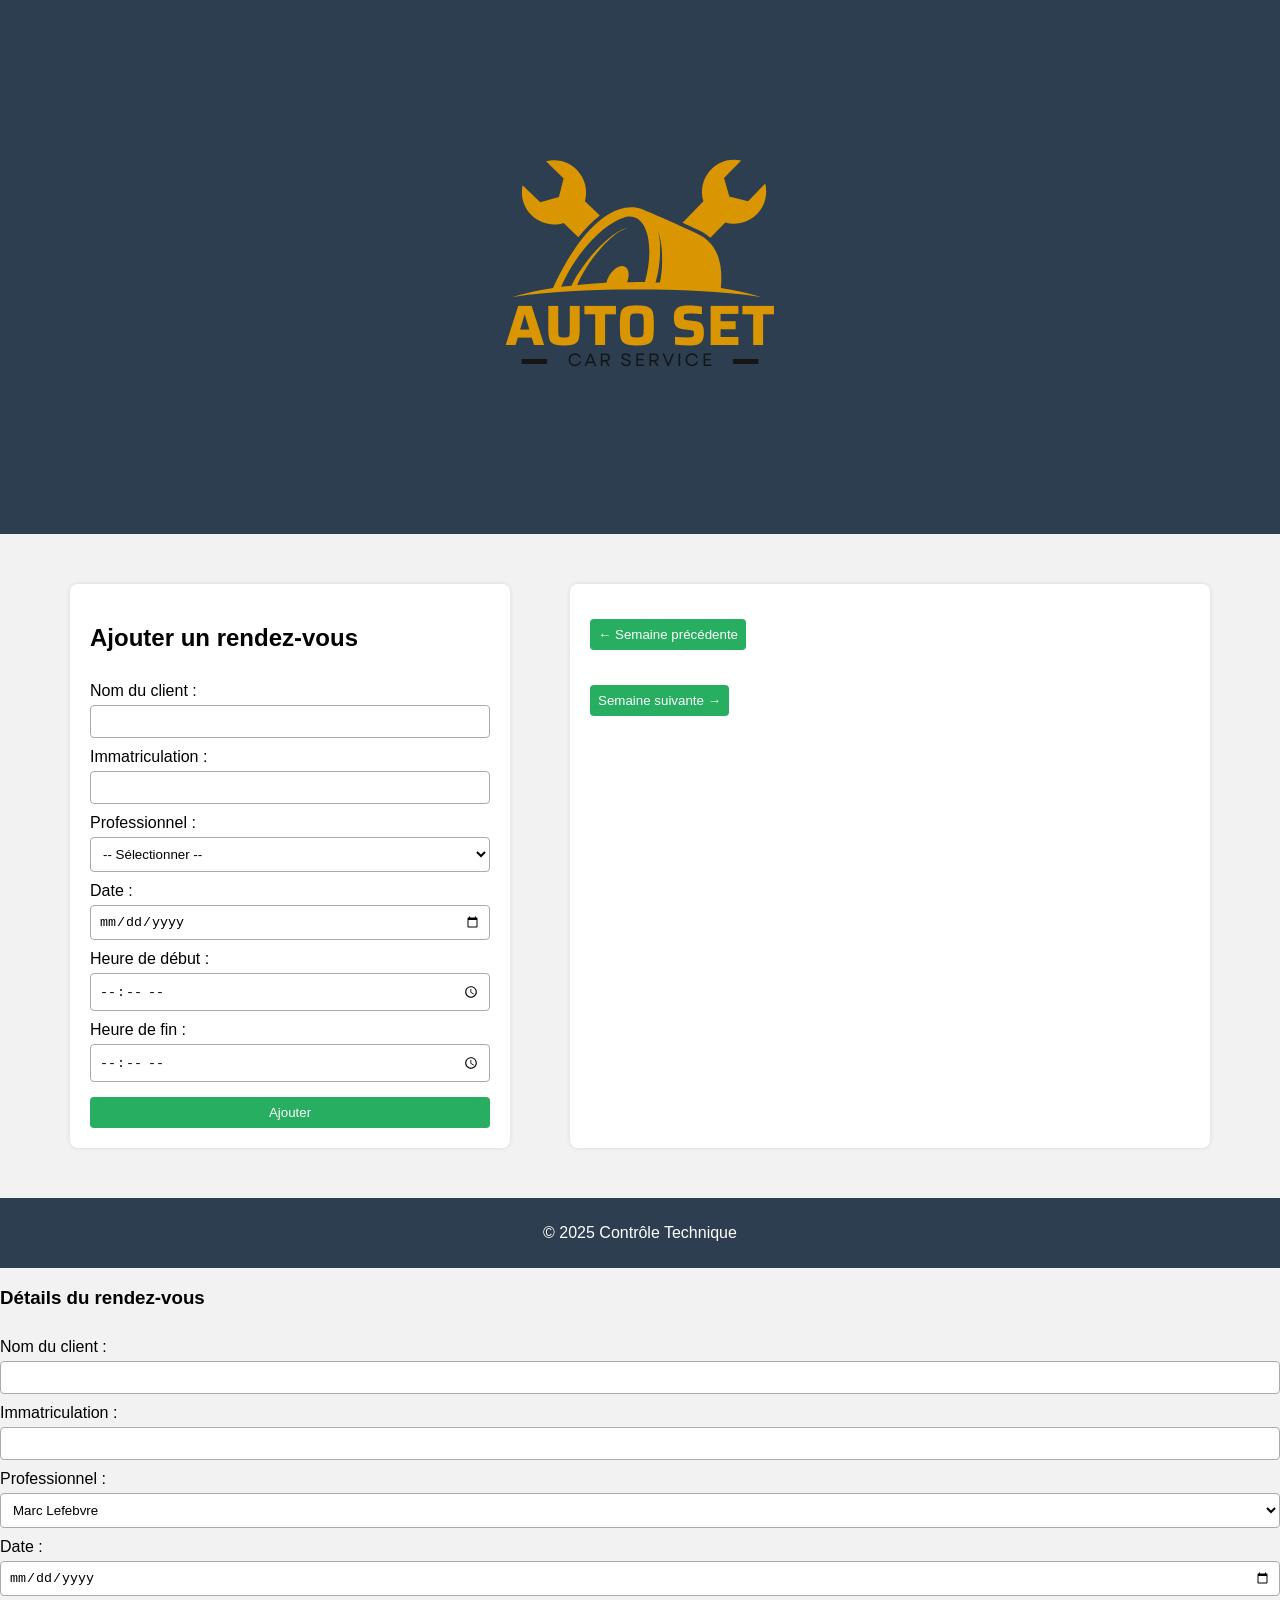
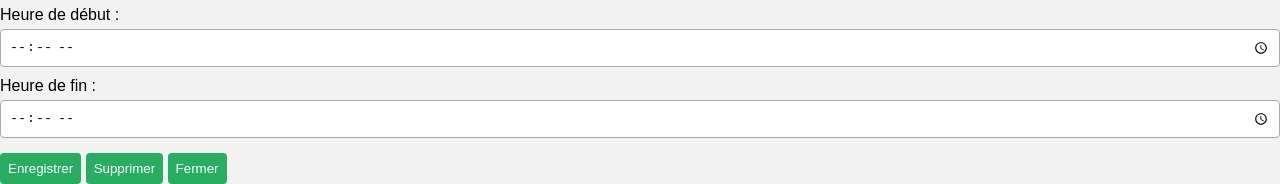
==== index_Agenda_VF.html @ e633059e "Add files via upload" ====
<!DOCTYPE html>
<html lang="fr">
<head>
  <meta charset="UTF-8" />
  <meta name="viewport" content="width=device-width, initial-scale=1.0" />
  <title>Agenda - Contrôle Technique</title>
  <link rel="stylesheet" href="style.css" />
</head>
<body>
  <header>
  <img src="logo_autoset.png" alt="Logo Auto Set">
  </header>

  <main>
    <section id="formulaire">
      <h2>Ajouter un rendez-vous</h2>
      <form id="rdvForm">
        <label>Nom du client :</label>
        <input type="text" id="client" required>

        <label>Immatriculation :</label>
        <input type="text" id="immat" required>

        <label>Professionnel :</label>
        <select id="pro" required>
          <option value="">-- Sélectionner --</option>
          <option value="Marc Lefebvre">Marc Lefebvre</option>
          <option value="Sarah Martin">Sarah Martin</option>
          <option value="Ahmed Benali">Ahmed Benali</option>
        </select>

        <label>Date :</label>
        <input type="date" id="date" required>

        <label>Heure de début :</label>
        <input type="time" id="start" required>

        <label>Heure de fin :</label>
        <input type="time" id="end" required>

        <button type="submit">Ajouter</button>
      </form>
    </section>

    <section id="agenda">
      <div id="week-nav">
        <button id="prevWeek">← Semaine précédente</button>
        <h2 id="weekLabel"></h2>
        <button id="nextWeek">Semaine suivante →</button>
      </div>

      <div id="calendar"></div>
    </section>
  </main>

  <footer>
    <p>© 2025 Contrôle Technique</p>
  </footer>

  <!-- Fenêtre modale -->
  <div id="modal" class="modal">
    <div class="modal-content">
      <h3>Détails du rendez-vous</h3>
      <form id="editForm">
        <label>Nom du client :</label>
        <input type="text" id="editClient">

        <label>Immatriculation :</label>
        <input type="text" id="editImmat">

        <label>Professionnel :</label>
        <select id="editPro">
          <option value="Marc Lefebvre">Marc Lefebvre</option>
          <option value="Sarah Martin">Sarah Martin</option>
          <option value="Ahmed Benali">Ahmed Benali</option>
        </select>

        <label>Date :</label>
        <input type="date" id="editDate">

        <label>Heure de début :</label>
        <input type="time" id="editStart">

        <label>Heure de fin :</label>
        <input type="time" id="editEnd">

        <div class="modal-buttons">
          <button type="submit">Enregistrer</button>
          <button type="button" id="deleteRdv">Supprimer</button>
          <button type="button" id="closeModal">Fermer</button>
        </div>
      </form>
    </div>
  </div>

  <script src="script.js"></script>
</body>
</html>
---- style.css ----
/* Style global */
body {
    margin: 0;
    font-family: Arial, sans-serif;
    background-color: #f2f2f2;
}

/* En-tête */
header {
    background-color: #2c3e50;
    color: white;
    padding: 15px 0;
    text-align: center;
}

nav ul {
    list-style: none;
    padding: 0;
    margin: 10px 0 0 0;
    display: flex;
    justify-content: center;
    gap: 30px;
}

nav a {
    color: white;
    text-decoration: none;
    font-weight: bold;
}

nav a:hover {
    text-decoration: underline;
}

/* Contenu principal */
main {
    display: flex;
    flex-wrap: wrap;
    justify-content: space-around;
    padding: 40px;
}

section {
    background-color: white;
    padding: 20px;
    margin: 10px;
    border-radius: 8px;
    box-shadow: 0 0 5px rgba(0,0,0,0.1);
}

/* Agenda */
#agenda {
    flex: 1;
    min-width: 400px;
    max-width: 600px;
}

table {
    width: 100%;
    border-collapse: collapse;
    margin-top: 10px;
}

select {
    padding: 8px;
    margin-top: 5px;
    border-radius: 4px;
    border: 1px solid #aaa;
    background-color: white;
}


th, td {
    border: 1px solid #ccc;
    padding: 10px;
    text-align: left;
}

th {
    background-color: #3498db;
    color: white;
}

/* Formulaire */
#formulaire {
    flex: 1;
    min-width: 300px;
    max-width: 400px;
}

form {
    display: flex;
    flex-direction: column;
}

label {
    margin-top: 10px;
}

input, button {
    padding: 8px;
    margin-top: 5px;
    border-radius: 4px;
    border: 1px solid #aaa;
}

button {
    margin-top: 15px;
    background-color: #27ae60;
    color: white;
    border: none;
    cursor: pointer;
}

button:hover {
    background-color: #219150;
}

/* Pied de page */
footer {
    text-align: center;
    background-color: #2c3e50;
    color: white;
    padding: 10px 0;
    position: relative;
    bottom: 0;
    width: 100%;
}
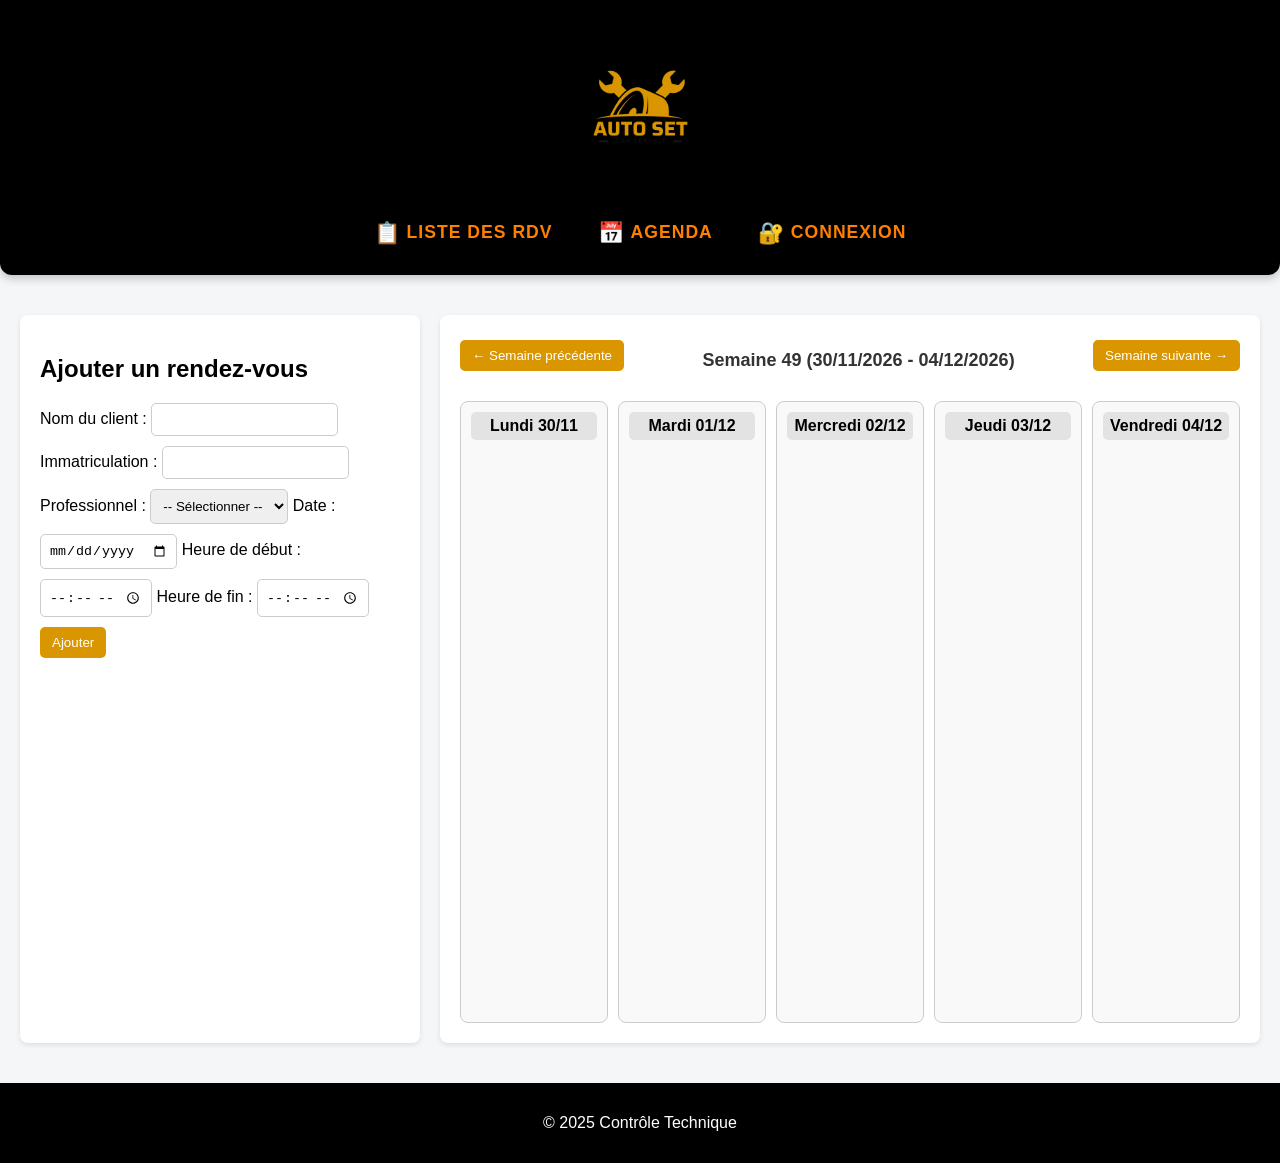
==== commit 4c0226c7: "Add files via upload" ====
--- a/index_Agenda_VF.html
+++ b/index_Agenda_VF.html
@@ -4,11 +4,18 @@
   <meta charset="UTF-8" />
   <meta name="viewport" content="width=device-width, initial-scale=1.0" />
   <title>Agenda - Contrôle Technique</title>
-  <link rel="stylesheet" href="style.css" />
+  <link rel="stylesheet" href="style_Agenda_VF.css" />
 </head>
 <body>
   <header>
   <img src="logo_autoset.png" alt="Logo Auto Set">
+  <nav>
+  <ul class="menu">
+    <li><a href="#"><span class="icon">📋</span> Liste des RDV</a></li>
+    <li><a href="#"><span class="icon">📅</span> Agenda</a></li>
+    <li><a href="#"><span class="icon">🔐</span> Connexion</a></li>
+  </ul>
+</nav>
   </header>
 
   <main>
@@ -93,6 +100,6 @@
     </div>
   </div>
 
-  <script src="script.js"></script>
+  <script src="script_Agenda_VF.js"></script>
 </body>
 </html>
--- a/style_Agenda_VF.css
+++ b/style_Agenda_VF.css
@@ -0,0 +1,249 @@
+body {
+  font-family: Arial, sans-serif;
+  background: #f4f6f8;
+  margin: 0;
+  padding: 0;
+}
+
+/* ===== Header avec logo ===== */
+header {
+  background-color: #000; /* noir */
+  color: white;
+  text-align: center;
+  padding: 20px 0;
+  box-shadow: 0 4px 8px rgba(0,0,0,0.2);
+  position: relative;
+  margin-bottom: 20px;
+  border-bottom-left-radius: 12px;
+  border-bottom-right-radius: 12px;
+}
+
+header img {
+  width: 175px;
+  height: auto;
+  display: block;
+  margin: 0 auto 10px auto; /* centré, espace avec le texte */
+}
+
+header h1 {
+  margin: 0;
+  font-size: 2em;
+  letter-spacing: 2px;
+  color: white;
+  font-weight: bold;
+}
+
+main {
+  display: flex;
+  flex-wrap: wrap; /* ✅ pour éviter le décalage */
+  gap: 20px;
+  padding: 20px;
+}
+
+/* ===== Navigation Modern Style ===== */
+nav {
+  margin-top: 15px;
+}
+
+.menu {
+  list-style: none;
+  display: flex;
+  justify-content: center;
+  gap: 35px;
+  padding: 0;
+  margin: 0;
+}
+
+.menu li {
+  position: relative;
+}
+
+.menu li a {
+  color: #ff7f00; /* Orange Auto Set */
+  font-weight: 600;
+  text-decoration: none;
+  font-size: 1.1em;
+  padding: 10px 5px;
+  display: flex;
+  align-items: center;
+  gap: 6px;
+  position: relative;
+  text-transform: uppercase;
+  letter-spacing: 1px;
+}
+
+/* Animation soulignage */
+.menu li a::after {
+  content: "";
+  position: absolute;
+  bottom: -4px;
+  left: 0;
+  width: 0;
+  height: 2px;
+  background: #ff7f00;
+  transition: width .3s ease;
+}
+
+.menu li a:hover::after {
+  width: 100%;
+}
+
+/* Hover glow */
+.menu li a:hover {
+  color: white;
+  text-shadow: 0 0 8px #ff7f00;
+}
+
+/* Icônes */
+.icon {
+  font-size: 1.2em;
+}
+
+
+#formulaire {
+  flex: 1 1 300px;
+  min-width: 300px;
+  background: white;
+  padding: 20px;
+  border-radius: 8px;
+  box-shadow: 0 2px 5px rgba(0,0,0,0.1);
+}
+
+#agenda {
+  flex: 3 1 600px;
+  background: white;
+  padding: 20px;
+  border-radius: 8px;
+  box-shadow: 0 2px 5px rgba(0,0,0,0.1);
+}
+
+#week-nav {
+  display: flex;
+  justify-content: space-between;
+  align-items: center;
+  margin-bottom: 15px;
+}
+
+#weekLabel {
+  font-size: 18px;
+  color: #333;
+}
+
+input, select, button {
+  padding: 8px;
+  border-radius: 5px;
+  border: 1px solid #ccc;
+  margin-bottom: 10px;
+}
+
+button {
+  background: #d99600;
+  color: white;
+  border: none;
+  padding: 8px 12px;
+  border-radius: 5px;
+  cursor: pointer;
+}
+button:hover {
+  background: #434343;
+}
+
+/* calendrier */
+#calendar {
+  display: grid;
+  grid-template-columns: repeat(5, 1fr);
+  gap: 10px;
+  margin-top: 10px;
+}
+
+.day-column {
+  border: 1px solid #ccc;
+  border-radius: 8px;
+  padding: 10px;
+  background: #f9f9f9;
+  position: relative;
+  height: 600px;
+}
+
+.day-header {
+  text-align: center;
+  font-weight: bold;
+  margin-bottom: 10px;
+  background: #e3e3e3;
+  border-radius: 5px;
+  padding: 5px;
+}
+
+.rdv {
+  position: absolute;
+  background: #0a74da;
+  color: white;
+  border-radius: 6px;
+  padding: 5px;
+  font-size: 12px;
+  box-sizing: border-box;
+  overflow: hidden;
+  transition: transform 0.1s;
+}
+
+.rdv:hover {
+  transform: scale(1.05);
+  z-index: 10;
+}
+
+.rdv small {
+  display: block;
+  font-size: 10px;
+  opacity: 0.9;
+}
+
+/* Fenêtre modale */
+.modal {
+  display: none;
+  position: fixed;
+  z-index: 20;
+  left: 0;
+  top: 0;
+  width: 100%;
+  height: 100%;
+  background-color: rgba(0,0,0,0.5);
+}
+
+.modal-content {
+  background: white;
+  margin: 8% auto;
+  padding: 20px;
+  border-radius: 10px;
+  width: 350px;
+  box-shadow: 0 4px 10px rgba(0,0,0,0.3);
+}
+
+.modal-content h3 {
+  text-align: center;
+}
+
+.modal-content input, .modal-content select {
+  width: 100%;
+  margin-bottom: 10px;
+  padding: 5px;
+}
+
+.modal-buttons {
+  display: flex;
+  justify-content: space-between;
+  margin-top: 10px;
+}
+
+.modal-buttons button {
+  flex: 1;
+  margin: 0 5px;
+}
+
+
+footer {
+  text-align: center;
+  padding: 15px;
+  background: #000000;
+  color: white;
+  margin-top: 20px;
+}
